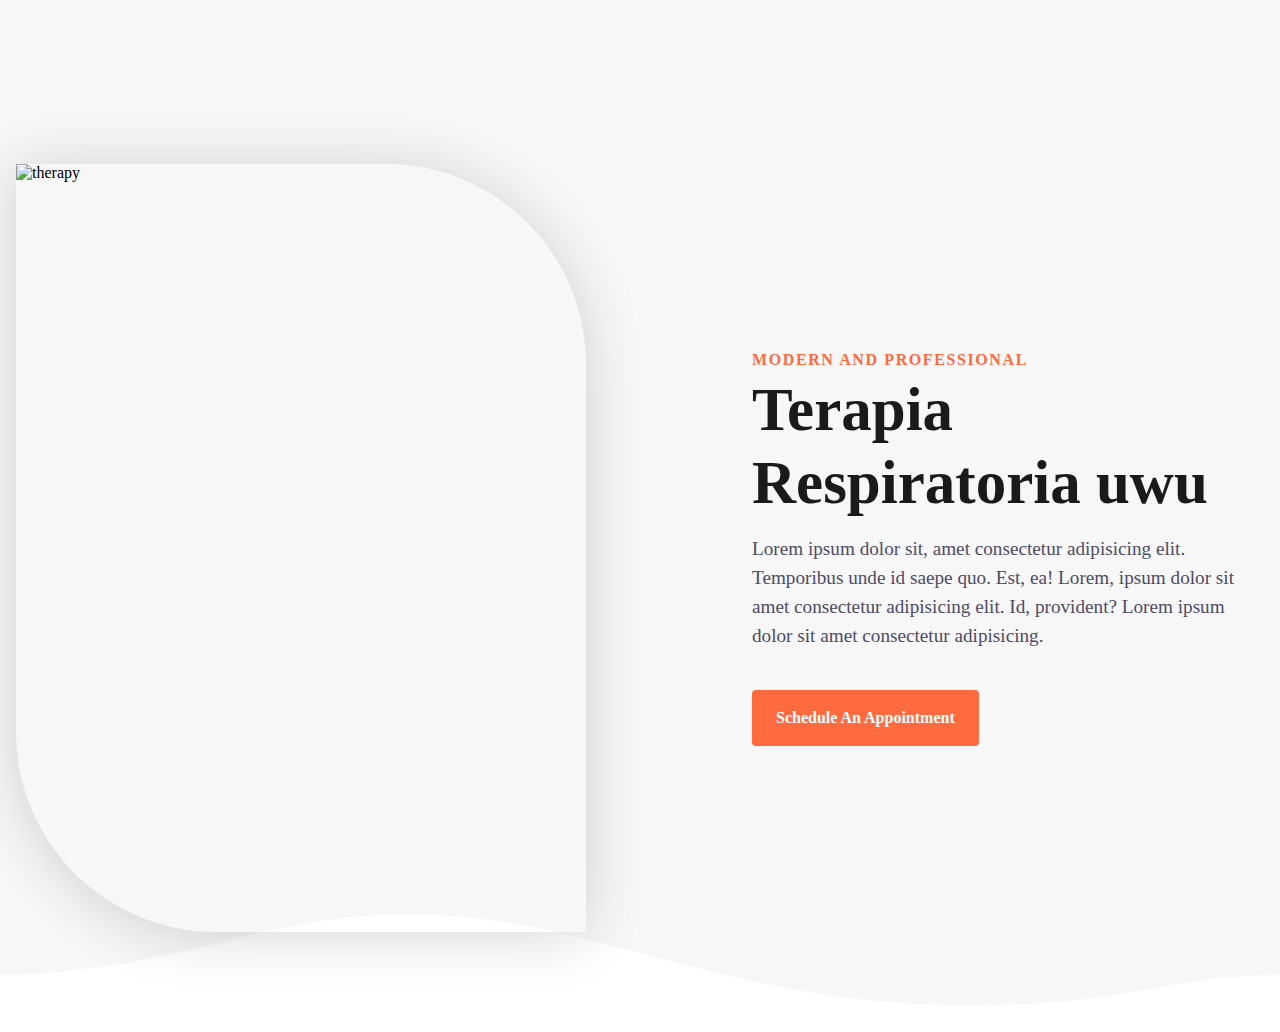
==== index.html @ 9f810e96 "Template starter code" ====
<!DOCTYPE html>
<html lang="en">
  <head>
    <meta charset="UTF-8">
    <meta name="viewport" content="width=device-width, initial-scale=1.0">
    <meta http-equiv="X-UA-Compatible" content="ie=edge">
    <title>My Website</title>
    <link rel="stylesheet" href="./css/core.css" type="text/css">
    <link rel="stylesheet" href="./css/hero.css" type="text/css">
    <link rel="icon" href="./favicon.ico" type="image/x-icon">
  </head>
  <body>
    <main>
        <!-- ============================================ -->
        <!--                    Hero                      -->
        <!-- ============================================ -->

        <section id="hero-856">
            <div class="cs-container">
                <div class="cs-content">
                    <span class="cs-topper">Modern and Professional</span>
                    <h1 class="cs-title">Terapia Respiratoria uwu</h1>
                    <p class="cs-text">
                        Lorem ipsum dolor sit, amet consectetur adipisicing elit. Temporibus unde id saepe quo. Est, ea! Lorem, ipsum dolor sit amet consectetur adipisicing elit. Id, provident? Lorem ipsum dolor sit amet consectetur adipisicing.
                    </p>
                    <a href="" class="cs-button-solid">Schedule An Appointment</a>
                </div>
                <!--Hero Image-->
                <picture class="cs-picture">
                    <!--Mobile-->
                    <source media="(max-width: 600px)" srcset="https://csimg.nyc3.cdn.digitaloceanspaces.com/Images%2FPeople%2Ftherapy.jpg">
                    <!--Tablet-->
                    <source media="(min-width: 601px)" srcset="https://csimg.nyc3.cdn.digitaloceanspaces.com/Images%2FPeople%2Ftherapy.jpg">
                    <!--Desktop-->
                    <source media="(min-width: 1024px)" srcset="https://csimg.nyc3.cdn.digitaloceanspaces.com/Images%2FPeople%2Ftherapy.jpg">
                    <img aria-hidden="true" decoding="async" src="https://csimg.nyc3.cdn.digitaloceanspaces.com/Images%2FPeople%2Ftherapy.jpg" alt="therapy" width="570" height="701">
                    </picture>
            </div>
            <!--Change the svg path fill color to whatever color the section below is so you can match it and create the illusion it is all one piece-->
            <svg class="cs-wave" width="1920" height="179" viewBox="0 0 1920 179" fill="none" xmlns="http://www.w3.org/2000/svg">
                <path fill-rule="evenodd" clip-rule="evenodd" d="M1920 179V91.3463C1835.33 91.3463 1715.47 76.615 1549.2 32.9521C1299.48 -32.3214 1132.77 12.1006 947.32 61.5167C810.762 97.9044 664.042 137 466.533 137C331.607 137 256.468 123.447 188.082 111.113C130.974 100.812 78.5746 91.3609 0 91.3609V179H1920Z" fill="white"/>
            </svg>
        </section>      
    </main>

    <script src="index.js"></script>
  </body>
</html>
---- css/core.css ----
:root {
    /* Add these styles to your global stylesheet, which is used across all site pages. You only need to do this once. All elements in the library derive their variables and base styles from this central sheet, simplifying site-wide edits. For instance, if you want to modify how your h2's appear across the site, you just update it once in the global styles, and the changes apply everywhere. */
    --primary: #ff6a3e;
    --primaryLight: #ffba43;
    --secondary: #ffba43;
    --secondaryLight: #ffba43;
    --headerColor: #1a1a1a;
    --bodyTextColor: #4e4b66;
    --bodyTextColorWhite: #fafbfc;
    /* 13px - 16px */
    --topperFontSize: clamp(0.8125rem, 1.6vw, 1rem);
    /* 31px - 49px */
    --headerFontSize: clamp(1.9375rem, 3.9vw, 3.0625rem);
    --bodyFontSize: 1rem;
    /* 60px - 100px top and bottom */
    --sectionPadding: clamp(3.75rem, 7.82vw, 6.25rem) 1rem;
}

body {
    margin: 0;
    padding: 0;
}

*, *:before, *:after {
    /* prevents padding from affecting height and width */
    box-sizing: border-box;
}
.cs-topper {
    font-size: var(--topperFontSize);
    line-height: 1.2em;
    text-transform: uppercase;
    text-align: inherit;
    letter-spacing: .1em;
    font-weight: 700;
    color: var(--primary);
    margin-bottom: 0.25rem;
    display: block;
}

.cs-title {
    font-size: var(--headerFontSize);
    font-weight: 900;
    line-height: 1.2em;
    text-align: inherit;
    max-width: 43.75rem;
    margin: 0 0 1rem 0;
    color: var(--headerColor);
    position: relative;
}

.cs-text {
    font-size: var(--bodyFontSize);
    line-height: 1.5em;
    text-align: inherit;
    width: 100%;
    max-width: 40.625rem;
    margin: 0;
    color: var(--bodyTextColor);
}
---- css/hero.css ----
/*-- -------------------------- -->
<---            Hero            -->
<--- -------------------------- -*/

/* Mobile - 360px */
@media only screen and (min-width: 0rem) {
  #hero-856 {
    /* centers button */
    text-align: center;
    /* 116px - 164px top */
    /* 60px - 100px  bottom */
    padding: clamp(7.25rem, 16.82vw, 10.25rem) 1rem clamp(3.75rem, 7.82vw, 6.25rem);
    background-color: #f7f7f7;
    /* clips the svg wave from overflowing */
    overflow: hidden;
    position: relative;
    z-index: 1;
  }
  #hero-856 .cs-container {
    width: 100%;
    max-width: 80rem;
    margin: auto;
    display: flex;
    justify-content: center;
    align-items: center;
    flex-direction: column;
    gap: 3rem;
  }
  #hero-856 .cs-content {
    max-width: 39.375rem;
    display: flex;
    justify-content: center;
    align-items: center;
    flex-direction: column;
  }
  #hero-856 .cs-topper {
    font-size: 1rem;
    line-height: 1.2em;
    text-transform: uppercase;
    text-align: inherit;
    letter-spacing: 0.1em;
    font-weight: 700;
    color: var(--primary);
    margin-bottom: 0.25rem;
    display: block;
  }
  #hero-856 .cs-title {
    /* 39px - 61px */
    font-size: clamp(2.4375rem, 5vw, 3.8125rem);
    font-weight: 900;
    line-height: 1.2em;
    text-align: center;
    /* 23 characters including spaces wide */
    max-width: 23ch;
    margin: 0 0 1rem 0;
    color: var(--headerColor);
    position: relative;
  }
  #hero-856 .cs-text {
    /* 16px - 20px */
    font-size: clamp(1rem, 1.5vw, 1.25rem);
    line-height: 1.5em;
    text-align: center;
    width: 100%;
    max-width: 33.1875rem;
    /* 28px - 40px */
    margin: 0 0 clamp(1.75rem, 3.92vw, 2.5rem) 0;
    color: var(--bodyTextColor);
  }
  #hero-856 .cs-button-solid {
    font-size: 1rem;
    /* 46px - 56px */
    line-height: clamp(2.875rem, 5.5vw, 3.5rem);
    text-decoration: none;
    font-weight: 700;
    text-align: center;
    margin: 0;
    color: #fff;
    min-width: 9.375rem;
    padding: 0 1.5rem;
    background-color: var(--primary);
    border-radius: 0.25rem;
    display: inline-block;
    position: relative;
    z-index: 1;
    /* prevents padding from adding to the width */
    box-sizing: border-box;
  }
  #hero-856 .cs-button-solid:before {
    content: "";
    position: absolute;
    height: 100%;
    width: 0%;
    background: #000;
    opacity: 1;
    top: 0;
    left: 0;
    z-index: -1;
    border-radius: 0.25rem;
    transition: width 0.3s;
  }
  #hero-856 .cs-button-solid:hover:before {
    width: 100%;
  }
  #hero-856 .cs-picture {
    width: 100%;
    max-width: 35.625rem;
    /* 400px - 712px */
    height: clamp(25rem, 95vw, 44.5rem);
    /* 100px - 200px */
    border-radius: 0 clamp(6.25rem, 17vw, 12.5rem) 0 clamp(6.25rem, 17vw, 12.5rem);
    box-shadow: 0px 4px 60px rgba(0, 0, 0, 0.16);
    /* clips the img tag corners */
    overflow: hidden;
    display: block;
    position: relative;
  }
  #hero-856 .cs-picture img {
    position: absolute;
    top: 0;
    left: 0;
    height: 100%;
    width: 100%;
    /* makes image act as a background image */
    object-fit: cover;
    /* ensures the top of the images is at the top of the container, no heads getting cut off */
    object-position: top;
  }
  #hero-856 .cs-wave {
    /* we're stretching the svg wider than the viewport so it's taller and has more of a presence */
    width: 320%;
    height: auto;
    display: block;
    position: absolute;
    left: 50%;
    bottom: -1px;
    transform: translateX(-50%);
    z-index: -1;
  }
}
/* Small Desktop - 1024px */
@media only screen and (min-width: 64rem) {
  #hero-856 {
    text-align: left;
  }
  #hero-856 .cs-container {
    flex-direction: row;
    justify-content: space-between;
  }
  #hero-856 .cs-content {
    width: 40vw;
    /* prevents flex-box from squishing it */
    flex: none;
    align-items: flex-start;
    /* sends it to the right in the 2nd position */
    order: 2;
  }
  #hero-856 .cs-title,
  #hero-856 .cs-text {
    text-align: left;
  }
  #hero-856 .cs-picture {
    /* 623px - 814px */
    height: clamp(38.9375rem, 60vw, 50.875rem);
  }
  #hero-856 .cs-wave {
    width: 100%;
    left: 0;
    /* flips it horizontally */
    transform: scaleX(-1);
  }
}
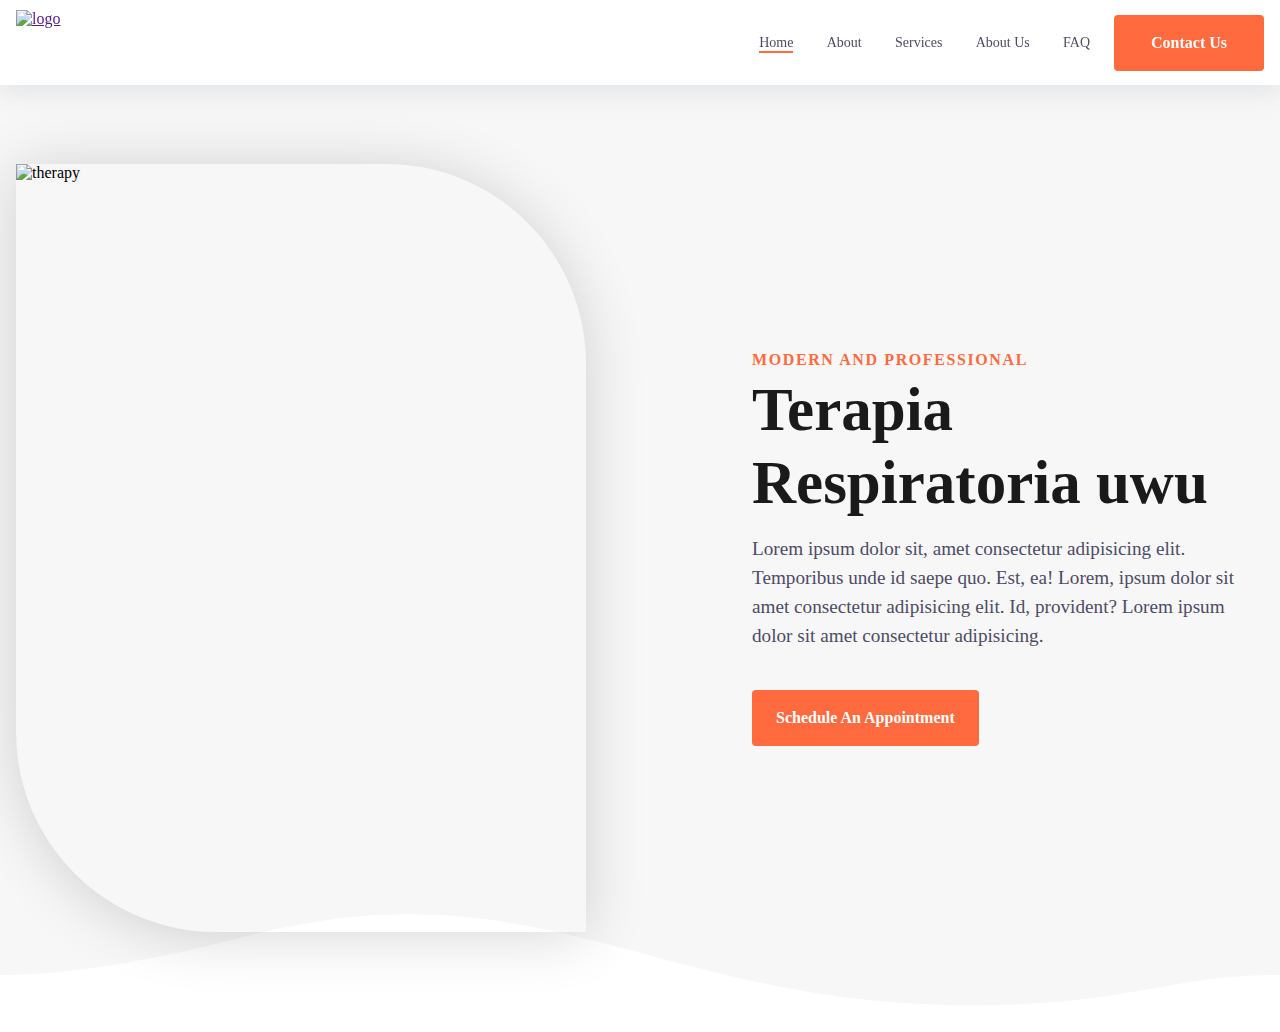
==== commit 5365a1f3: "Implement navbar" ====
--- a/index.html
+++ b/index.html
@@ -6,10 +6,71 @@
     <meta http-equiv="X-UA-Compatible" content="ie=edge">
     <title>My Website</title>
     <link rel="stylesheet" href="./css/core.css" type="text/css">
+    <link rel="stylesheet" href="./css/navbar.css" type="text/css">
     <link rel="stylesheet" href="./css/hero.css" type="text/css">
     <link rel="icon" href="./favicon.ico" type="image/x-icon">
   </head>
   <body>
+    <!-- ============================================ -->
+    <!--                 Navigation                   -->
+    <!-- ============================================ -->
+
+    <header id="cs-navigation">
+      <div class="cs-container">
+          <!--Nav Logo-->
+          <a href="" class="cs-logo" aria-label="back to home">
+              <img src="https://csimg.nyc3.cdn.digitaloceanspaces.com/Icons%2Flogo-black.svg" alt="logo" width="210" height="29" aria-hidden="true" decoding="async">
+          </a>
+          <!--Navigation List-->
+          <nav class="cs-nav" role="navigation">
+              <!--Mobile Nav Toggle-->
+              <button class="cs-toggle" aria-label="mobile menu toggle">
+                  <div class="cs-box" aria-hidden="true">
+                      <span class="cs-line cs-line1" aria-hidden="true"></span>
+                      <span class="cs-line cs-line2" aria-hidden="true"></span>
+                      <span class="cs-line cs-line3" aria-hidden="true"></span>
+                  </div>
+              </button>
+              <!-- We need a wrapper div so we can set a fixed height on the cs-ul in case the nav list gets too long from too many dropdowns being opened and needs to have an overflow scroll. This wrapper acts as the background so it can go the full height of the screen and not cut off any overflowing nav items while the cs-ul stops short of the bottom of the screen, which keeps all nav items in view no matter how mnay there are-->
+              <div class="cs-ul-wrapper">
+                  <ul id="cs-expanded" class="cs-ul" aria-expanded="false">
+                      <li class="cs-li">
+                          <a href="" class="cs-li-link cs-active">
+                              Home
+                          </a>
+                      </li>
+                      <li class="cs-li">
+                          <a href="" class="cs-li-link">
+                              About
+                          </a>
+                      </li>
+                      <li class="cs-li">
+                          <a href="" class="cs-li-link">
+                              Services
+                          </a>
+                      </li>
+                      <li class="cs-li">
+                          <a href="" class="cs-li-link">
+                              About Us
+                          </a>
+                      </li>
+                      <li class="cs-li">
+                          <a href="" class="cs-li-link">
+                              FAQ
+                          </a>
+                      </li>
+                  </ul>
+              </div>
+          </nav>
+          <a href="" class="cs-button-solid cs-nav-button">Contact Us</a>
+          <!--Dark Mode toggle, uncomment button code if you want to enable a dark mode toggle-->
+          <!-- <button id="dark-mode-toggle" aria-label="dark mode toggle">
+              <svg class="cs-moon" xmlns="http://www.w3.org/2000/svg" viewBox="0 0 480 480" style="enable-background:new 0 0 480 480" xml:space="preserve"><path d="M459.782 347.328c-4.288-5.28-11.488-7.232-17.824-4.96-17.76 6.368-37.024 9.632-57.312 9.632-97.056 0-176-78.976-176-176 0-58.4 28.832-112.768 77.12-145.472 5.472-3.712 8.096-10.4 6.624-16.832S285.638 2.4 279.078 1.44C271.59.352 264.134 0 256.646 0c-132.352 0-240 107.648-240 240s107.648 240 240 240c84 0 160.416-42.688 204.352-114.176 3.552-5.792 3.04-13.184-1.216-18.496z"/></svg>
+              <img class="cs-sun" aria-hidden="true" src="https://csimg.nyc3.cdn.digitaloceanspaces.com/Icons%2Fsun.svg" decoding="async" alt="moon" width="15" height="15">
+          </button> -->
+      </div>
+    </header>
+
     <main>
         <!-- ============================================ -->
         <!--                    Hero                      -->
@@ -28,12 +89,12 @@
                 <!--Hero Image-->
                 <picture class="cs-picture">
                     <!--Mobile-->
-                    <source media="(max-width: 600px)" srcset="https://csimg.nyc3.cdn.digitaloceanspaces.com/Images%2FPeople%2Ftherapy.jpg">
+                    <source media="(max-width: 600px)" srcset="./images/hero-856.jpg">
                     <!--Tablet-->
-                    <source media="(min-width: 601px)" srcset="https://csimg.nyc3.cdn.digitaloceanspaces.com/Images%2FPeople%2Ftherapy.jpg">
+                    <source media="(min-width: 601px)" srcset="./images/hero-856.jpg">
                     <!--Desktop-->
-                    <source media="(min-width: 1024px)" srcset="https://csimg.nyc3.cdn.digitaloceanspaces.com/Images%2FPeople%2Ftherapy.jpg">
-                    <img aria-hidden="true" decoding="async" src="https://csimg.nyc3.cdn.digitaloceanspaces.com/Images%2FPeople%2Ftherapy.jpg" alt="therapy" width="570" height="701">
+                    <source media="(min-width: 1024px)" srcset="./images/hero-856.jpg">
+                    <img aria-hidden="true" decoding="async" src="./images/hero-856.jpg" alt="therapy" width="570" height="701">
                     </picture>
             </div>
             <!--Change the svg path fill color to whatever color the section below is so you can match it and create the illusion it is all one piece-->
@@ -43,6 +104,7 @@
         </section>      
     </main>
 
-    <script src="index.js"></script>
+    <script src="./JS/navbar.js"></script>
   </body>
 </html>
+
--- a/css/navbar.css
+++ b/css/navbar.css
@@ -0,0 +1,371 @@
+/*-- -------------------------- -->
+<---          Navbar            -->
+<--- -------------------------- -*/
+
+/*-- -------------------------- -->
+<---     Mobile Navigation      -->
+<--- -------------------------- -*/
+/* Mobile - 1023px */
+@media only screen and (max-width: 63.9375rem) {
+  body.cs-open {
+    overflow: hidden;
+  }
+  #cs-navigation {
+    width: 100%;
+    /* prevents padding and border from affecting height and width */
+    box-sizing: border-box;
+    padding: 0.75rem 1rem;
+    background-color: #fff;
+    box-shadow: rgba(149, 157, 165, 0.2) 0px 8px 24px;
+    position: fixed;
+    z-index: 10000;
+  }
+  #cs-navigation:before {
+    content: "";
+    width: 100%;
+    height: 0vh;
+    background: rgba(0, 0, 0, 0.6);
+    opacity: 0;
+    display: block;
+    position: absolute;
+    top: 100%;
+    right: 0;
+    z-index: -1100;
+    transition: height 0.5s, opacity 0.5s;
+    -webkit-backdrop-filter: blur(10px);
+    backdrop-filter: blur(10px);
+  }
+  #cs-navigation.cs-active:before {
+    height: 150vh;
+    opacity: 1;
+  }
+  #cs-navigation.cs-active .cs-ul-wrapper {
+    opacity: 1;
+    transform: scaleY(1);
+    transition-delay: 0.15s;
+  }
+  #cs-navigation.cs-active .cs-li {
+    opacity: 1;
+    transform: translateY(0);
+  }
+  #cs-navigation .cs-container {
+    width: 100%;
+    display: flex;
+    justify-content: flex-end;
+    align-items: center;
+  }
+  #cs-navigation .cs-logo {
+    width: 40%;
+    max-width: 9.125rem;
+    height: 100%;
+    margin: 0 auto 0 0;
+    /* prevents padding and border from affecting height and width */
+    box-sizing: border-box;
+    padding: 0;
+    display: flex;
+    justify-content: center;
+    align-items: center;
+    z-index: 10;
+  }
+  #cs-navigation .cs-logo img {
+    width: 100%;
+    height: 100%;
+    /* ensures the image never overflows the container. It stays contained within it's width and height and expands to fill it then stops once it reaches an edge */
+    object-fit: contain;
+  }
+  #cs-navigation .cs-toggle {
+    /* 44px - 48px */
+    width: clamp(2.75rem, 6vw, 3rem);
+    height: clamp(2.75rem, 6vw, 3rem);
+    margin: 0 0 0 auto;
+    background-color: transparent;
+    border: none;
+    border-radius: 0.25rem;
+    display: flex;
+    justify-content: center;
+    align-items: center;
+  }
+  #cs-navigation .cs-active .cs-line1 {
+    top: 50%;
+    transform: translate(-50%, -50%) rotate(225deg);
+  }
+  #cs-navigation .cs-active .cs-line2 {
+    top: 50%;
+    transform: translate(-50%, -50%) translateY(0) rotate(-225deg);
+    transform-origin: center;
+  }
+  #cs-navigation .cs-active .cs-line3 {
+    opacity: 0;
+    bottom: 100%;
+  }
+  #cs-navigation .cs-box {
+    /* 24px - 28px */
+    width: clamp(1.5rem, 2vw, 1.75rem);
+    /* 14px - 16px */
+    height: clamp(0.875rem, 1.5vw, 1rem);
+    position: relative;
+  }
+  #cs-navigation .cs-line {
+    width: 100%;
+    height: 2px;
+    background-color: #1a1a1a;
+    border-radius: 2px;
+    position: absolute;
+    left: 50%;
+    transform: translateX(-50%);
+  }
+  #cs-navigation .cs-line1 {
+    top: 0;
+    transition: transform 0.5s, top 0.3s, left 0.3s;
+    animation-duration: 0.7s;
+    animation-timing-function: ease;
+    animation-direction: normal;
+    animation-fill-mode: forwards;
+    transform-origin: center;
+  }
+  #cs-navigation .cs-line2 {
+    top: 50%;
+    transform: translateX(-50%) translateY(-50%);
+    transition: top 0.3s, left 0.3s, transform 0.5s;
+    animation-duration: 0.7s;
+    animation-timing-function: ease;
+    animation-direction: normal;
+    animation-fill-mode: forwards;
+  }
+  #cs-navigation .cs-line3 {
+    bottom: 0;
+    transition: bottom 0.3s, opacity 0.3s;
+  }
+  #cs-navigation .cs-ul-wrapper {
+    width: 100%;
+    height: auto;
+    padding-bottom: 2.4em;
+    background-color: #fff;
+    box-shadow: inset rgba(0, 0, 0, 0.2) 0px 8px 24px;
+    opacity: 0;
+    position: absolute;
+    top: 100%;
+    left: 0;
+    z-index: -1;
+    overflow: hidden;
+    transform: scaleY(0);
+    transition: transform 0.4s, opacity 0.3s;
+    transform-origin: top;
+  }
+  #cs-navigation .cs-ul {
+    width: 100%;
+    height: auto;
+    max-height: 65vh;
+    margin: 0;
+    padding: 3rem 0 0 0;
+    display: flex;
+    flex-direction: column;
+    justify-content: flex-start;
+    align-items: center;
+    gap: 1.25rem;
+    overflow: scroll;
+  }
+  #cs-navigation .cs-li {
+    text-align: center;
+    list-style: none;
+    width: 100%;
+    margin-right: 0;
+    opacity: 0;
+    /* transition from these values */
+    transform: translateY(-4.375rem);
+    transition: transform 0.6s, opacity 0.9s;
+  }
+  #cs-navigation .cs-li:nth-of-type(1) {
+    transition-delay: 0.05s;
+  }
+  #cs-navigation .cs-li:nth-of-type(2) {
+    transition-delay: 0.1s;
+  }
+  #cs-navigation .cs-li:nth-of-type(3) {
+    transition-delay: 0.15s;
+  }
+  #cs-navigation .cs-li:nth-of-type(4) {
+    transition-delay: 0.2s;
+  }
+  #cs-navigation .cs-li:nth-of-type(5) {
+    transition-delay: 0.25s;
+  }
+  #cs-navigation .cs-li:nth-of-type(6) {
+    transition-delay: 0.3s;
+  }
+  #cs-navigation .cs-li:nth-of-type(7) {
+    transition-delay: 0.35s;
+  }
+  #cs-navigation .cs-li:nth-of-type(8) {
+    transition-delay: 0.4s;
+  }
+  #cs-navigation .cs-li:nth-of-type(9) {
+    transition-delay: 0.45s;
+  }
+  #cs-navigation .cs-li:nth-of-type(10) {
+    transition-delay: 0.5s;
+  }
+  #cs-navigation .cs-li:nth-of-type(11) {
+    transition-delay: 0.55s;
+  }
+  #cs-navigation .cs-li:nth-of-type(12) {
+    transition-delay: 0.6s;
+  }
+  #cs-navigation .cs-li:nth-of-type(13) {
+    transition-delay: 0.65s;
+  }
+  #cs-navigation .cs-li-link {
+    /* 16px - 24px */
+    font-size: clamp(1rem, 2.5vw, 1.5rem);
+    line-height: 1.2em;
+    text-decoration: none;
+    margin: 0;
+    color: var(--headerColor);
+    display: inline-block;
+    position: relative;
+  }
+  #cs-navigation .cs-li-link:before {
+    /* active state underline */
+    content: "";
+    width: 100%;
+    height: 1px;
+    background: currentColor;
+    opacity: 1;
+    display: none;
+    position: absolute;
+    bottom: -0.125rem;
+    left: 0;
+  }
+  #cs-navigation .cs-li-link.cs-active:before {
+    display: block;
+  }
+  #cs-navigation .cs-button-solid {
+    display: none;
+  }
+}
+/*-- -------------------------- -->
+<---     Desktop Navigation     -->
+<--- -------------------------- -*/
+/* Small Desktop - 1024px */
+@media only screen and (min-width: 64rem) {
+  #cs-navigation {
+    width: 100%;
+    /* prevents padding and border from affecting height and width */
+    box-sizing: border-box;
+    padding: 0 1rem;
+    background-color: #fff;
+    box-shadow: rgba(149, 157, 165, 0.2) 0px 8px 24px;
+    position: fixed;
+    z-index: 10000;
+  }
+  #cs-navigation .cs-container {
+    width: 100%;
+    max-width: 80rem;
+    margin: auto;
+    display: flex;
+    justify-content: flex-end;
+    align-items: center;
+    gap: 1.5rem;
+  }
+  #cs-navigation .cs-toggle {
+    display: none;
+  }
+  #cs-navigation .cs-logo {
+    width: 18.4%;
+    max-width: 21.875rem;
+    height: 4.0625rem;
+    /* margin-right auto pushes everything away from it to the right */
+    margin: 0 auto 0 0;
+    padding: 0;
+    display: flex;
+    justify-content: center;
+    align-items: center;
+    z-index: 100;
+  }
+  #cs-navigation .cs-logo img {
+    width: 100%;
+    height: 100%;
+    /* ensures the image never overflows the container. It stays contained within it's width and height and expands to fill it then stops once it reaches an edge */
+    object-fit: contain;
+  }
+  #cs-navigation .cs-ul {
+    width: 100%;
+    margin: 0;
+    padding: 0;
+    display: flex;
+    justify-content: flex-start;
+    align-items: center;
+    /* 20px - 36px */
+    gap: clamp(1.25rem, 2.6vw, 2.25rem);
+  }
+  #cs-navigation .cs-li {
+    list-style: none;
+    padding: 2rem 0;
+    /* prevent flexbox from squishing it */
+    flex: none;
+  }
+  #cs-navigation .cs-li-link {
+    /* 14px - 16px */
+    font-size: clamp(0.875rem, 1vw, 1rem);
+    line-height: 1.5em;
+    text-decoration: none;
+    margin: 0;
+    color: var(--bodyTextColor);
+    display: block;
+    position: relative;
+  }
+  #cs-navigation .cs-li-link:hover:before {
+    width: 100%;
+  }
+  #cs-navigation .cs-li-link.cs-active:before {
+    width: 100%;
+  }
+  #cs-navigation .cs-li-link:before {
+    /* active state underline */
+    content: "";
+    width: 0%;
+    height: 2px;
+    background: var(--primary);
+    opacity: 1;
+    display: block;
+    position: absolute;
+    bottom: 0rem;
+    left: 0;
+    transition: width 0.3s;
+  }
+  #cs-navigation .cs-button-solid {
+    font-size: 1rem;
+    font-weight: 700;
+    /* 46px - 56px */
+    line-height: clamp(2.875em, 5.5vw, 3.5em);
+    text-align: center;
+    text-decoration: none;
+    min-width: 9.375rem;
+    margin: 0;
+    /* prevents padding from adding to the width */
+    box-sizing: border-box;
+    padding: 0 1.5rem;
+    color: #fff;
+    background-color: var(--primary);
+    border-radius: 0.25rem;
+    display: inline-block;
+    position: relative;
+    z-index: 1;
+  }
+  #cs-navigation .cs-button-solid:before {
+    content: "";
+    width: 0%;
+    height: 100%;
+    background: #000;
+    opacity: 1;
+    border-radius: 0.25rem;
+    position: absolute;
+    top: 0;
+    left: 0;
+    z-index: -1;
+    transition: width 0.3s;
+  }
+  #cs-navigation .cs-button-solid:hover:before {
+    width: 100%;
+  }
+}
--- a/css/hero.css
+++ b/css/hero.css
@@ -170,4 +170,4 @@
     transform: scaleX(-1);
   }
 }
-                                
+                                
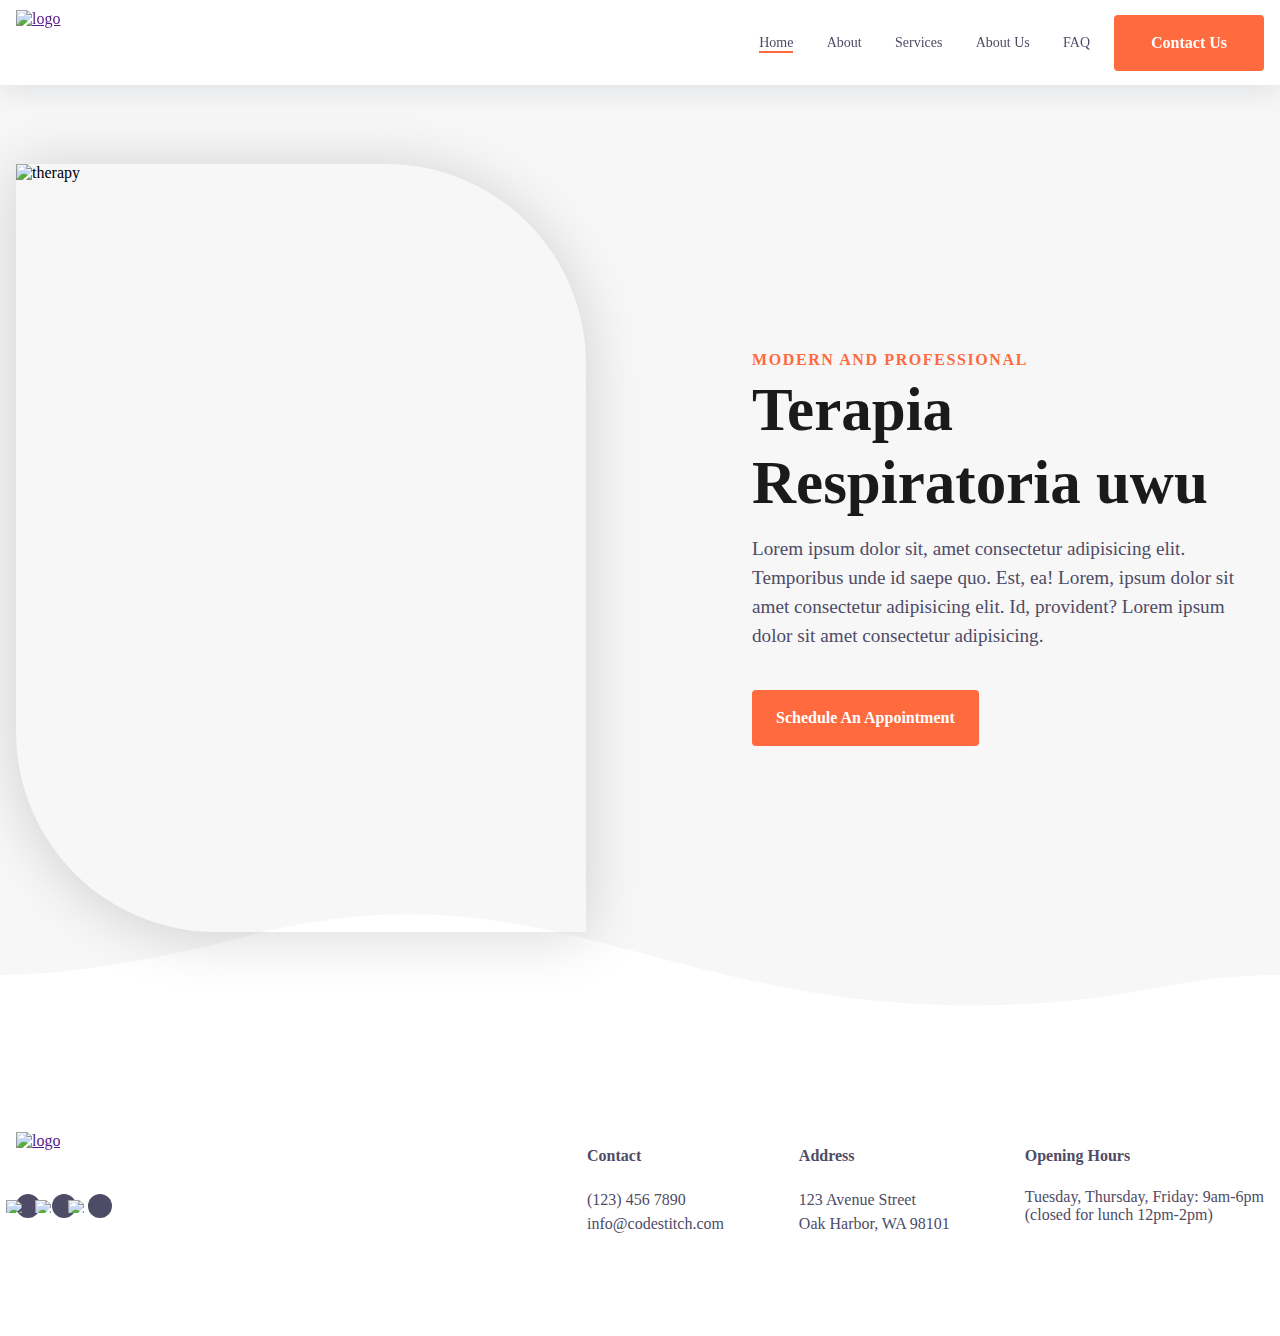
==== commit 8d234cac: "Implement footer" ====
--- a/index.html
+++ b/index.html
@@ -8,6 +8,7 @@
     <link rel="stylesheet" href="./css/core.css" type="text/css">
     <link rel="stylesheet" href="./css/navbar.css" type="text/css">
     <link rel="stylesheet" href="./css/hero.css" type="text/css">
+    <link rel="stylesheet" href="./css/footer.css" type="text/css">
     <link rel="icon" href="./favicon.ico" type="image/x-icon">
   </head>
   <body>
@@ -104,6 +105,68 @@
         </section>      
     </main>
 
+
+    <!-- ============================================ -->
+    <!--                   Footer                     -->
+    <!-- ============================================ -->
+
+    <footer id="cs-footer-274">
+      <div class="cs-container">
+          <!-- Logo Group -->
+          <div class="cs-logo-group">
+              <a aria-label="go back to home" class="cs-logo" href="">
+                  <!-- Remove the light class if you don't need the dark logo -->
+                  <img class="cs-logo-img" aria-hidden="true" loading="lazy" decoding="async" src="https://csimg.nyc3.digitaloceanspaces.com/Footer/logo.svg" alt="logo" width="240" height="32">
+              </a>
+              <div class="cs-social">
+                  <a class="cs-social-link" aria-label="visit google profile" href="">
+                      <img class="cs-social-img" aria-hidden="true" loading="lazy" decoding="async" src="https://csimg.nyc3.digitaloceanspaces.com/Social/google.svg" alt="google" width="11" height="11">
+                  </a>
+                  <a class="cs-social-link" aria-label="visit facebook profile" href="">
+                      <img class="cs-social-img" aria-hidden="true" loading="lazy" decoding="async" src="https://csimg.nyc3.digitaloceanspaces.com/Social/Facebook.svg" alt="facebook" width="6" height="11">
+                  </a>
+                  <a class="cs-social-link" aria-label="visit instagram profile" href="">
+                      <img class="cs-social-img" aria-hidden="true" loading="lazy" decoding="async" src="https://csimg.nyc3.digitaloceanspaces.com/Social/instagram.svg" alt="instagram" width="11" height="11">
+                  </a>
+              </div>
+          </div>
+          <!-- Links -->
+          <ul class="cs-nav">
+              <li class="cs-nav-li">
+                  <span class="cs-header">Contact</span>
+              </li>
+              <li class="cs-nav-li">
+                  <a class="cs-nav-link" href="tel:123-456 7890">(123) 456 7890</a>
+              </li>
+              <li class="cs-nav-li">
+                  <a class="cs-nav-link" href="mailto:info@codestitch.com">info@codestitch.com</a>
+              </li>
+          </ul>
+          <ul class="cs-nav">
+              <li class="cs-nav-li">
+                  <span class="cs-header">Address</span>
+              </li>
+              <li class="cs-nav-li">
+                  <a class="cs-nav-link" href="">123 Avenue Street<br> Oak Harbor, WA 98101</a>
+              </li>
+          </ul>
+          <!-- Contact Info -->
+          <ul class="cs-nav">
+              <li class="cs-nav-li">
+                  <span class="cs-header">Opening Hours</span>
+              </li>
+              <li class="cs-nav-li">
+                  Tuesday, Thursday, Friday: 9am-6pm
+              </li>
+              <li class="cs-nav-li">
+                  ​(closed for lunch 12pm-2pm)
+              </li>
+          </ul>
+      </div>
+    </footer>
+
+
+
     <script src="./JS/navbar.js"></script>
   </body>
 </html>
--- a/css/footer.css
+++ b/css/footer.css
@@ -0,0 +1,157 @@
+/*-- -------------------------- -->
+<---          Footer            -->
+<--- -------------------------- -*/
+
+/* Mobile - 360px */
+@media only screen and (min-width: 0rem) {
+    #cs-footer-274 {
+        padding: var(--sectionPadding);
+        /* Navigation Links */
+    }
+    #cs-footer-274 .cs-container {
+        width: 100%;
+        /* reset on tablet */
+        max-width: 34.375rem;
+        margin: auto;
+        display: flex;
+        justify-content: flex-start;
+        align-items: flex-start;
+        flex-wrap: wrap;
+        column-gap: 5.5rem;
+        row-gap: 2rem;
+    }
+    #cs-footer-274 .cs-logo-group {
+        /* takes up all the space, lets the other ul's wrap below it */
+        width: 100%;
+        position: relative;
+    }
+    #cs-footer-274 .cs-logo-group {
+        /* 44px - 52px */
+        margin-bottom: clamp(2.75rem, 6.8vw, 3.25rem);
+    }
+    #cs-footer-274 .cs-logo {
+        /* 210px - 240px */
+        width: clamp(13.125rem, 8vw, 15rem);
+        height: auto;
+        display: block;
+    }
+    #cs-footer-274 .cs-logo-img {
+        width: 100%;
+        height: auto;
+    }
+    #cs-footer-274 .cs-social {
+        display: inline-flex;
+        flex-direction: column;
+        justify-content: flex-start;
+        gap: 0.75rem;
+        position: absolute;
+        top: 0;
+        right: 0;
+    }
+    #cs-footer-274 .cs-social-link {
+        width: 1.5rem;
+        height: 1.5rem;
+        background-color: #4e4b66;
+        border-radius: 50%;
+        display: flex;
+        justify-content: center;
+        align-items: center;
+        position: relative;
+        z-index: 1;
+        transition:
+            transform 0.3s,
+            background-color 0.3s;
+    }
+    #cs-footer-274 .cs-social-link:hover {
+        background-color: var(--primary);
+        transform: translateY(-0.1875rem);
+    }
+    #cs-footer-274 .cs-social-img {
+        height: 0.8125rem;
+        width: auto;
+        display: block;
+    }
+    #cs-footer-274 .cs-nav {
+        padding: 0;
+        margin: 0;
+    }
+    #cs-footer-274 .cs-nav-li {
+        list-style: none;
+        margin: 0;
+        color: var(--bodyTextColor);
+    }
+    #cs-footer-274 .cs-header {
+        font-size: 1rem;
+        line-height: 1.5em;
+        font-weight: 700;
+        /* 16px - 20px */
+        margin-bottom: clamp(1rem, 2.7vw, 1.25rem);
+        color: var(--bodyTextColor);
+        position: relative;
+        display: block;
+    }
+    #cs-footer-274 .cs-nav-link {
+        font-size: 1rem;
+        text-decoration: none;
+        line-height: 1.5em;
+        color: var(--bodyTextColor);
+        position: relative;
+    }
+    #cs-footer-274 .cs-nav-link:before {
+        /* underline */
+        content: "";
+        width: 0%;
+        height: 0.125rem;
+        background: var(--bodyTextColor);
+        opacity: 1;
+        position: absolute;
+        display: block;
+        bottom: -0.125rem;
+        left: 0;
+        transition: width 0.3s;
+    }
+    #cs-footer-274 .cs-nav-link:hover:before {
+        width: 100%;
+    }
+}
+/* Tablet - 768px */
+@media only screen and (min-width: 48rem) {
+    #cs-footer-274 .cs-container {
+        max-width: 80rem;
+        row-gap: 0;
+        /* 44px - 88px */
+        column-gap: clamp(2.75rem, calc(6%), 5.5rem);
+    }
+    #cs-footer-274 .cs-logo-group {
+        display: flex;
+        justify-content: space-between;
+        align-items: flex-start;
+    }
+    #cs-footer-274 .cs-social {
+        flex-direction: row;
+        position: relative;
+        top: auto;
+        right: auto;
+    }
+}
+/* Small Desktop - 1024px */
+@media only screen and (min-width: 64rem) {
+    #cs-footer-274 .cs-container {
+        justify-content: flex-end;
+    }
+    #cs-footer-274 .cs-logo-group {
+        width: auto;
+        margin: 0;
+        /* pushes the rest of the content to the right in a flexbox */
+        margin-right: auto;
+        flex-direction: column;
+    }
+    #cs-footer-274 .cs-logo-img {
+        margin-bottom: 2.75rem;
+    }
+    #cs-footer-274 .cs-nav {
+        margin-top: 0.75rem;
+    }
+}
+
+                                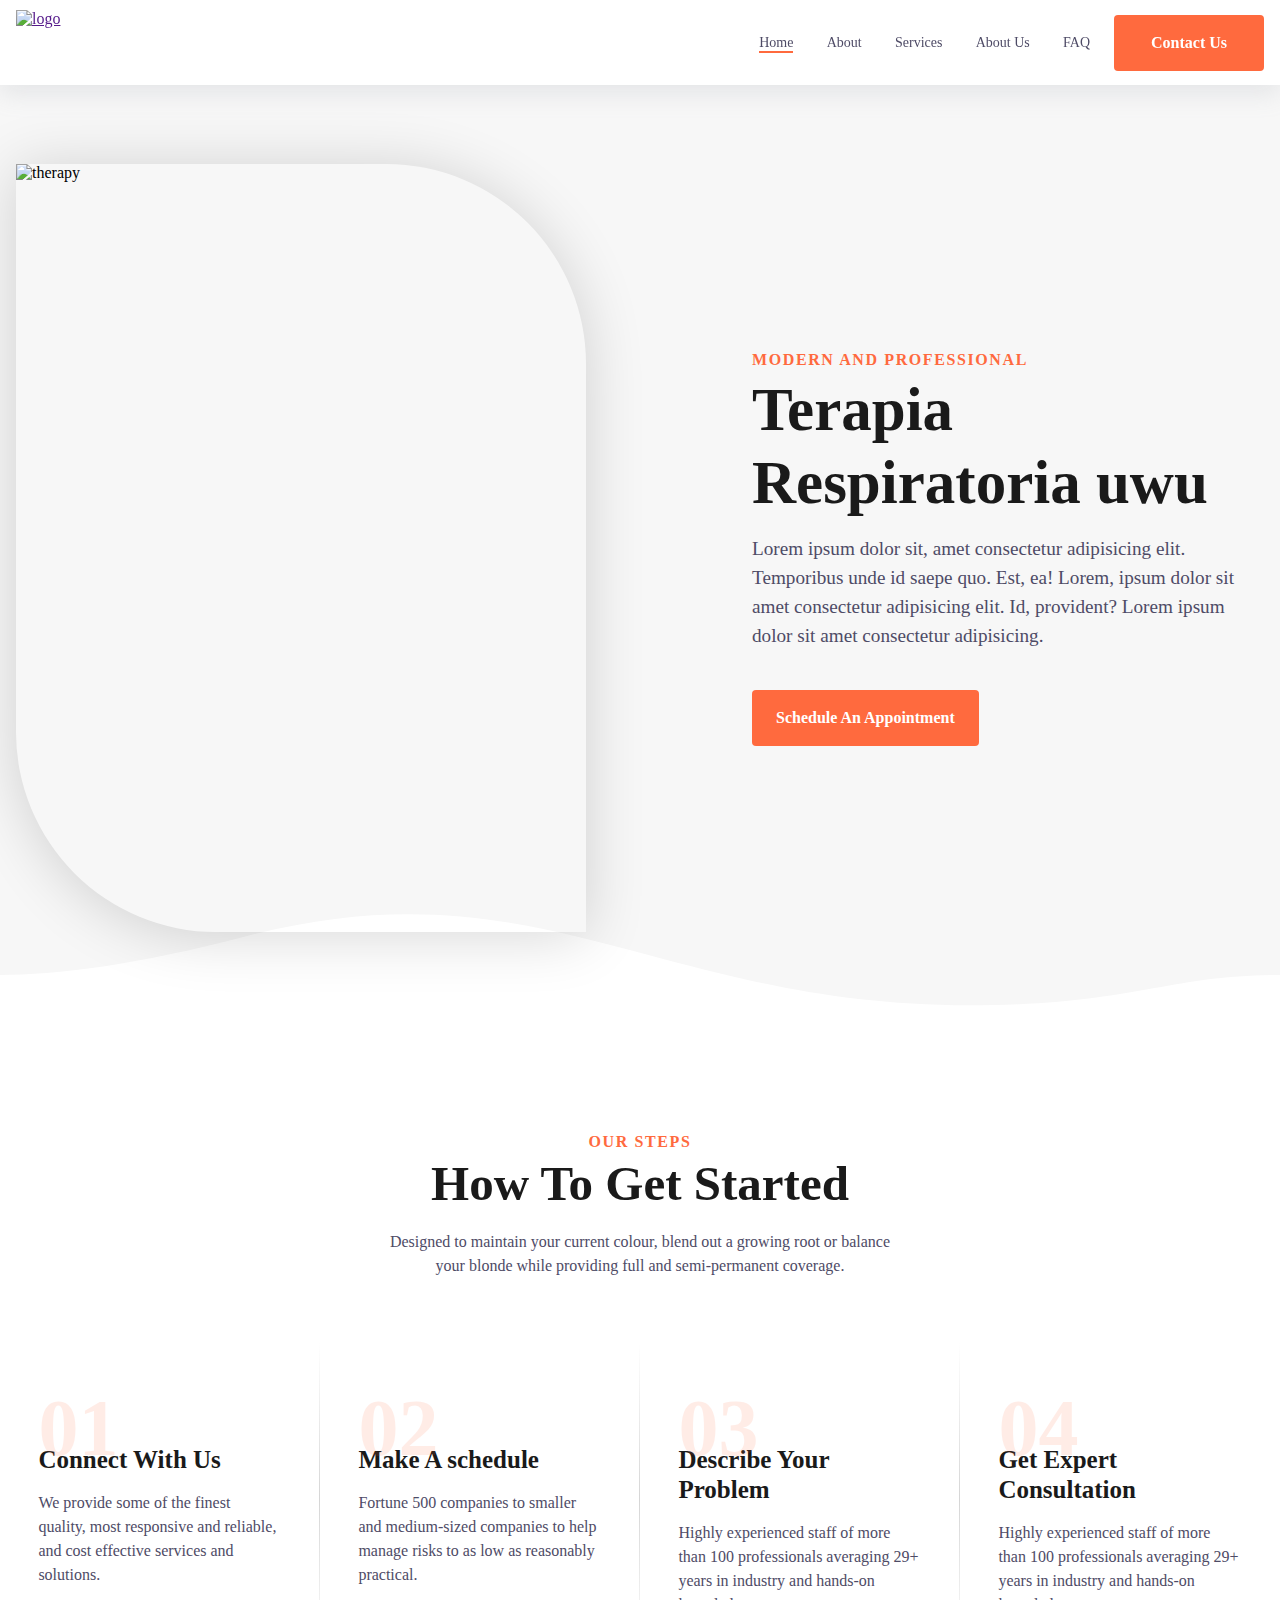
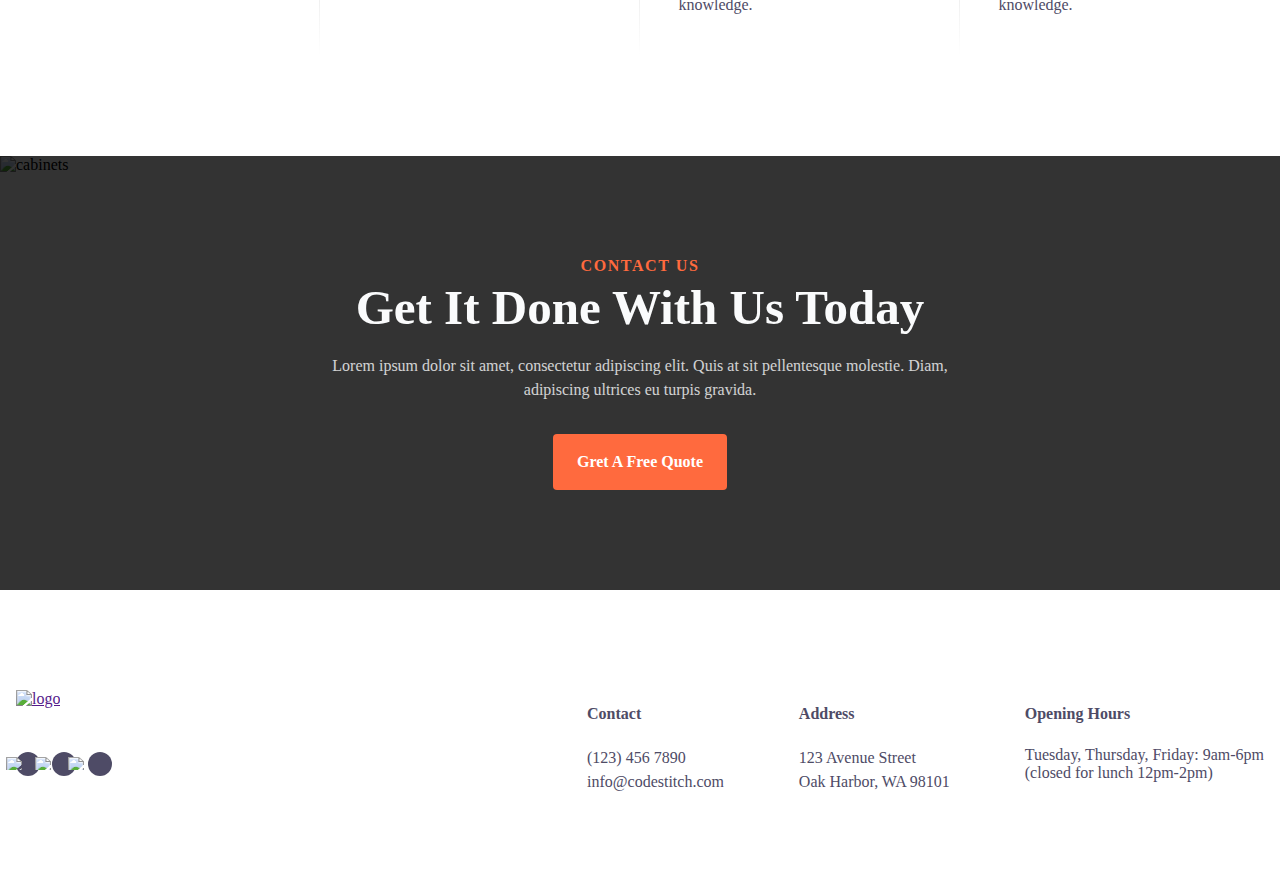
==== commit 82d46ade: "Implement steps and call to action" ====
--- a/index.html
+++ b/index.html
@@ -9,6 +9,8 @@
     <link rel="stylesheet" href="./css/navbar.css" type="text/css">
     <link rel="stylesheet" href="./css/hero.css" type="text/css">
     <link rel="stylesheet" href="./css/footer.css" type="text/css">
+    <link rel="stylesheet" href="./css/steps.css" type="text/css">
+    <link rel="stylesheet" href="./css/cta.css" type="text/css">
     <link rel="icon" href="./favicon.ico" type="image/x-icon">
   </head>
   <body>
@@ -102,7 +104,77 @@
             <svg class="cs-wave" width="1920" height="179" viewBox="0 0 1920 179" fill="none" xmlns="http://www.w3.org/2000/svg">
                 <path fill-rule="evenodd" clip-rule="evenodd" d="M1920 179V91.3463C1835.33 91.3463 1715.47 76.615 1549.2 32.9521C1299.48 -32.3214 1132.77 12.1006 947.32 61.5167C810.762 97.9044 664.042 137 466.533 137C331.607 137 256.468 123.447 188.082 111.113C130.974 100.812 78.5746 91.3609 0 91.3609V179H1920Z" fill="white"/>
             </svg>
-        </section>      
+        </section>
+        
+        <!-- ============================================ -->
+        <!--                   Steps                      -->
+        <!-- ============================================ -->
+
+        <section id="steps-1675">
+          <div class="cs-container">
+              <div class="cs-content">
+                  <span class="cs-topper">Our Steps</span>
+                  <h2 class="cs-title">How To Get Started</h2>
+                  <p class="cs-text">
+                      Designed to maintain your current colour, blend out a growing root or balance your blonde while providing full and semi-permanent coverage.
+                  </p>
+              </div>
+              <ul class="cs-card-group">
+                  <li class="cs-item">
+                      <span class="cs-number">01</span>
+                      <h3 class="cs-h3">Connect With Us</h3>
+                      <p class="cs-item-text">
+                          We provide some of the finest quality, most responsive and reliable, and cost effective services and solutions.
+                      </p>
+                  </li>
+                  <li class="cs-item">
+                      <span class="cs-number">02</span>
+                      <h3 class="cs-h3">Make A schedule</h3>
+                      <p class="cs-item-text">
+                          Fortune 500 companies to smaller and medium-sized companies to help manage risks to as low as reasonably practical.
+                      </p>
+                  </li>
+                  <li class="cs-item">
+                      <span class="cs-number">03</span>
+                      <h3 class="cs-h3">Describe Your Problem</h3>
+                      <p class="cs-item-text">
+                          Highly experienced staff of more than 100 professionals averaging 29+ years in industry and hands-on knowledge.
+                      </p>
+                  </li>
+                  <li class="cs-item">
+                      <span class="cs-number">04</span>
+                      <h3 class="cs-h3">Get Expert Consultation</h3>
+                      <p class="cs-item-text">
+                          Highly experienced staff of more than 100 professionals averaging 29+ years in industry and hands-on knowledge.
+                      </p>
+                  </li>
+              </ul>
+          </div>
+        </section>
+
+        <!-- ============================================ -->
+        <!--                     CTA                      -->
+        <!-- ============================================ -->
+
+        <section id="cta-51">
+          <div class="cs-container">
+              <div class="cs-content">
+                  <span class="cs-topper">Contact Us</span>
+                  <h2 class="cs-title">Get It Done With Us Today</h2>
+                  <p class="cs-text">
+                      Lorem ipsum dolor sit amet, consectetur adipiscing elit. Quis at sit pellentesque molestie.  Diam, adipiscing ultrices eu turpis gravida.
+                  </p>
+                  <a href="" class="cs-button-solid">Gret A Free Quote</a>
+              </div>
+          </div>
+          <!-- Background Image-->
+          <picture class="cs-picture">
+              <source media="(max-width: 600px)" srcset="https://csimg.nyc3.digitaloceanspaces.com/CTA/cabinets-m.jpg">
+              <source media="(min-width: 601px)" srcset="https://csimg.nyc3.digitaloceanspaces.com/CTA/cabinets.jpg">
+              <img loading="lazy" decoding="async" src="https://csimg.nyc3.digitaloceanspaces.com/CTA/cabinets.jpg" alt="cabinets" width="1920" height="1280" aria-hidden="true">
+          </picture>
+        </section>
+
     </main>
 
 
--- a/css/footer.css
+++ b/css/footer.css
@@ -4,154 +4,152 @@
 
 /* Mobile - 360px */
 @media only screen and (min-width: 0rem) {
-    #cs-footer-274 {
-        padding: var(--sectionPadding);
-        /* Navigation Links */
-    }
-    #cs-footer-274 .cs-container {
-        width: 100%;
-        /* reset on tablet */
-        max-width: 34.375rem;
-        margin: auto;
-        display: flex;
-        justify-content: flex-start;
-        align-items: flex-start;
-        flex-wrap: wrap;
-        column-gap: 5.5rem;
-        row-gap: 2rem;
-    }
-    #cs-footer-274 .cs-logo-group {
-        /* takes up all the space, lets the other ul's wrap below it */
-        width: 100%;
-        position: relative;
-    }
-    #cs-footer-274 .cs-logo-group {
-        /* 44px - 52px */
-        margin-bottom: clamp(2.75rem, 6.8vw, 3.25rem);
-    }
-    #cs-footer-274 .cs-logo {
-        /* 210px - 240px */
-        width: clamp(13.125rem, 8vw, 15rem);
-        height: auto;
-        display: block;
-    }
-    #cs-footer-274 .cs-logo-img {
-        width: 100%;
-        height: auto;
-    }
-    #cs-footer-274 .cs-social {
-        display: inline-flex;
-        flex-direction: column;
-        justify-content: flex-start;
-        gap: 0.75rem;
-        position: absolute;
-        top: 0;
-        right: 0;
-    }
-    #cs-footer-274 .cs-social-link {
-        width: 1.5rem;
-        height: 1.5rem;
-        background-color: #4e4b66;
-        border-radius: 50%;
-        display: flex;
-        justify-content: center;
-        align-items: center;
-        position: relative;
-        z-index: 1;
-        transition:
-            transform 0.3s,
-            background-color 0.3s;
-    }
-    #cs-footer-274 .cs-social-link:hover {
-        background-color: var(--primary);
-        transform: translateY(-0.1875rem);
-    }
-    #cs-footer-274 .cs-social-img {
-        height: 0.8125rem;
-        width: auto;
-        display: block;
-    }
-    #cs-footer-274 .cs-nav {
-        padding: 0;
-        margin: 0;
-    }
-    #cs-footer-274 .cs-nav-li {
-        list-style: none;
-        margin: 0;
-        color: var(--bodyTextColor);
-    }
-    #cs-footer-274 .cs-header {
-        font-size: 1rem;
-        line-height: 1.5em;
-        font-weight: 700;
-        /* 16px - 20px */
-        margin-bottom: clamp(1rem, 2.7vw, 1.25rem);
-        color: var(--bodyTextColor);
-        position: relative;
-        display: block;
-    }
-    #cs-footer-274 .cs-nav-link {
-        font-size: 1rem;
-        text-decoration: none;
-        line-height: 1.5em;
-        color: var(--bodyTextColor);
-        position: relative;
-    }
-    #cs-footer-274 .cs-nav-link:before {
-        /* underline */
-        content: "";
-        width: 0%;
-        height: 0.125rem;
-        background: var(--bodyTextColor);
-        opacity: 1;
-        position: absolute;
-        display: block;
-        bottom: -0.125rem;
-        left: 0;
-        transition: width 0.3s;
-    }
-    #cs-footer-274 .cs-nav-link:hover:before {
-        width: 100%;
-    }
+  #cs-footer-274 {
+      padding: var(--sectionPadding);
+      /* Navigation Links */
+  }
+  #cs-footer-274 .cs-container {
+      width: 100%;
+      /* reset on tablet */
+      max-width: 34.375rem;
+      margin: auto;
+      display: flex;
+      justify-content: flex-start;
+      align-items: flex-start;
+      flex-wrap: wrap;
+      column-gap: 5.5rem;
+      row-gap: 2rem;
+  }
+  #cs-footer-274 .cs-logo-group {
+      /* takes up all the space, lets the other ul's wrap below it */
+      width: 100%;
+      position: relative;
+  }
+  #cs-footer-274 .cs-logo-group {
+      /* 44px - 52px */
+      margin-bottom: clamp(2.75rem, 6.8vw, 3.25rem);
+  }
+  #cs-footer-274 .cs-logo {
+      /* 210px - 240px */
+      width: clamp(13.125rem, 8vw, 15rem);
+      height: auto;
+      display: block;
+  }
+  #cs-footer-274 .cs-logo-img {
+      width: 100%;
+      height: auto;
+  }
+  #cs-footer-274 .cs-social {
+      display: inline-flex;
+      flex-direction: column;
+      justify-content: flex-start;
+      gap: 0.75rem;
+      position: absolute;
+      top: 0;
+      right: 0;
+  }
+  #cs-footer-274 .cs-social-link {
+      width: 1.5rem;
+      height: 1.5rem;
+      background-color: #4e4b66;
+      border-radius: 50%;
+      display: flex;
+      justify-content: center;
+      align-items: center;
+      position: relative;
+      z-index: 1;
+      transition:
+          transform 0.3s,
+          background-color 0.3s;
+  }
+  #cs-footer-274 .cs-social-link:hover {
+      background-color: var(--primary);
+      transform: translateY(-0.1875rem);
+  }
+  #cs-footer-274 .cs-social-img {
+      height: 0.8125rem;
+      width: auto;
+      display: block;
+  }
+  #cs-footer-274 .cs-nav {
+      padding: 0;
+      margin: 0;
+  }
+  #cs-footer-274 .cs-nav-li {
+      list-style: none;
+      margin: 0;
+      color: var(--bodyTextColor);
+  }
+  #cs-footer-274 .cs-header {
+      font-size: 1rem;
+      line-height: 1.5em;
+      font-weight: 700;
+      /* 16px - 20px */
+      margin-bottom: clamp(1rem, 2.7vw, 1.25rem);
+      color: var(--bodyTextColor);
+      position: relative;
+      display: block;
+  }
+  #cs-footer-274 .cs-nav-link {
+      font-size: 1rem;
+      text-decoration: none;
+      line-height: 1.5em;
+      color: var(--bodyTextColor);
+      position: relative;
+  }
+  #cs-footer-274 .cs-nav-link:before {
+      /* underline */
+      content: "";
+      width: 0%;
+      height: 0.125rem;
+      background: var(--bodyTextColor);
+      opacity: 1;
+      position: absolute;
+      display: block;
+      bottom: -0.125rem;
+      left: 0;
+      transition: width 0.3s;
+  }
+  #cs-footer-274 .cs-nav-link:hover:before {
+      width: 100%;
+  }
 }
 /* Tablet - 768px */
 @media only screen and (min-width: 48rem) {
-    #cs-footer-274 .cs-container {
-        max-width: 80rem;
-        row-gap: 0;
-        /* 44px - 88px */
-        column-gap: clamp(2.75rem, calc(6%), 5.5rem);
-    }
-    #cs-footer-274 .cs-logo-group {
-        display: flex;
-        justify-content: space-between;
-        align-items: flex-start;
-    }
-    #cs-footer-274 .cs-social {
-        flex-direction: row;
-        position: relative;
-        top: auto;
-        right: auto;
-    }
+  #cs-footer-274 .cs-container {
+      max-width: 80rem;
+      row-gap: 0;
+      /* 44px - 88px */
+      column-gap: clamp(2.75rem, calc(6%), 5.5rem);
+  }
+  #cs-footer-274 .cs-logo-group {
+      display: flex;
+      justify-content: space-between;
+      align-items: flex-start;
+  }
+  #cs-footer-274 .cs-social {
+      flex-direction: row;
+      position: relative;
+      top: auto;
+      right: auto;
+  }
 }
 /* Small Desktop - 1024px */
 @media only screen and (min-width: 64rem) {
-    #cs-footer-274 .cs-container {
-        justify-content: flex-end;
-    }
-    #cs-footer-274 .cs-logo-group {
-        width: auto;
-        margin: 0;
-        /* pushes the rest of the content to the right in a flexbox */
-        margin-right: auto;
-        flex-direction: column;
-    }
-    #cs-footer-274 .cs-logo-img {
-        margin-bottom: 2.75rem;
-    }
-    #cs-footer-274 .cs-nav {
-        margin-top: 0.75rem;
-    }
-}
-
-                                +  #cs-footer-274 .cs-container {
+      justify-content: flex-end;
+  }
+  #cs-footer-274 .cs-logo-group {
+      width: auto;
+      margin: 0;
+      /* pushes the rest of the content to the right in a flexbox */
+      margin-right: auto;
+      flex-direction: column;
+  }
+  #cs-footer-274 .cs-logo-img {
+      margin-bottom: 2.75rem;
+  }
+  #cs-footer-274 .cs-nav {
+      margin-top: 0.75rem;
+  }
+}--- a/css/steps.css
+++ b/css/steps.css
@@ -0,0 +1,130 @@
+/*-- -------------------------- -->
+<---           Steps            -->
+<--- -------------------------- -*/
+
+/* Mobile - 360px */
+@media only screen and (min-width: 0rem) {
+  #steps-1675 {
+    padding: var(--sectionPadding);
+    padding-left: 0;
+    padding-right: 0;
+  }
+  #steps-1675 .cs-container {
+    width: 100%;
+    /* changes to 1920px at tablet */
+    max-width: 36.5rem;
+    margin: auto;
+    display: flex;
+    flex-direction: column;
+    align-items: center;
+    /* 48px - 64px */
+    gap: clamp(3rem, 6vw, 4rem);
+  }
+  #steps-1675 .cs-content {
+    /* set text align to left if content needs to be left aligned */
+    text-align: center;
+    width: 100%;
+    padding: 0 1rem;
+    display: flex;
+    flex-direction: column;
+    /* centers content horizontally, set to flex-start to left align */
+    align-items: center;
+  }
+  #steps-1675 .cs-text {
+    /* Override.  cs-topper cs-title and first cs-text should be removed and put into your global css sheet so it can control every instance of them on your site and is consistent. This selector is a section specific override that stays inside this stitch */
+    max-width: 32.625rem;
+  }
+  #steps-1675 .cs-card-group {
+    margin: 0;
+    padding: 0;
+    display: grid;
+    justify-items: center;
+    align-items: stretch;
+    grid-auto-flow: row;
+  }
+  #steps-1675 .cs-item {
+    list-style: none;
+    /* prevents padding and border from affecting height and width */
+    box-sizing: border-box;
+    padding: 1.5rem;
+    display: flex;
+    flex-direction: column;
+    align-items: flex-start;
+    position: relative;
+    /* bottom border */
+  }
+  #steps-1675 .cs-item::after {
+    content: "";
+    width: 100%;
+    height: 1px;
+    /* to change the color of the bottom border, adjust the second color (at 50%). the first and third will blend the color to transparent */
+    /* note you'll also have to change the color in the tablet media query when the lines go vertical */
+    background: linear-gradient(90deg, rgba(255, 255, 255, 0) 0%, #bababa 50%, rgba(255, 255, 255, 0) 100%);
+    opacity: .6;
+    position: absolute;
+    bottom: 0;
+    left: 0;
+  }
+  #steps-1675 .cs-item:first-of-type {
+    padding-top: 0;
+  }
+  #steps-1675 .cs-item:last-of-type {
+    padding-bottom: 0;
+  }
+  #steps-1675 .cs-item:last-of-type::after {
+    content: none;
+  }
+  #steps-1675 .cs-number {
+    /* 80px - 100px */
+    font-size: clamp(5rem, 1vw, 6.25rem);
+    font-weight: 900;
+    line-height: 1.2em;
+    color: var(--primary);
+    opacity: 0.12;
+    display: block;
+  }
+  #steps-1675 .cs-h3 {
+    /* 20px - 25px */
+    font-size: clamp(1.25rem, 2vw, 1.5625rem);
+    font-weight: 700;
+    line-height: 1.2em;
+    margin: -1.9375rem 0 1rem 0;
+    color: var(--headerColor);
+  }
+  #steps-1675 .cs-item-text {
+    /* 14px - 16px */
+    font-size: clamp(0.875rem, 2vw, 1rem);
+    line-height: 1.5em;
+    text-align: left;
+    margin: 0;
+    color: var(--bodyTextColor);
+  }
+}
+/* Tablet - 768px */
+@media only screen and (min-width: 48rem) {
+  #steps-1675 .cs-container {
+    max-width: 120rem;
+  }
+  #steps-1675 .cs-card-group {
+    grid-template-columns: repeat(4, 1fr);
+    gap: 0;
+  }
+  #steps-1675 .cs-item {
+    /* 24px - 60px */
+    padding: clamp(1.5rem, 3vw, 3.75rem);
+    /* the specificity of the mobile .cs-item means we need to explicitly define the first and last items here, too */
+  }
+  #steps-1675 .cs-item::after {
+    width: 1px;
+    height: 100%;
+    background: linear-gradient(0deg, rgba(255, 255, 255, 0) 0%, #bababa 50%, rgba(255, 255, 255, 0) 100%);
+    opacity: .6;
+    right: 0;
+    left: initial;
+  }
+  #steps-1675 .cs-item:first-of-type,
+  #steps-1675 .cs-item:last-of-type {
+    /* 24px - 60px */
+    padding: clamp(1.5rem, 3vw, 3.75rem);
+  }
+}--- a/css/cta.css
+++ b/css/cta.css
@@ -0,0 +1,107 @@
+/*-- -------------------------- -->
+<---            CTA             -->
+<--- -------------------------- -*/
+
+/* Mobile - 360px */
+@media only screen and (min-width: 0rem) {
+  #cta-51 {
+      padding: var(--sectionPadding);
+      position: relative;
+  }
+  #cta-51 .cs-container {
+      width: 100%;
+      max-width: 80rem;
+      margin: auto;
+      display: flex;
+      flex-direction: column;
+      align-items: center;
+      /* 48px - 64px */
+      gap: clamp(3rem, 6vw, 4rem);
+  }
+  #cta-51 .cs-content {
+      /* set text align to left if content needs to be left aligned */
+      text-align: center;
+      width: 100%;
+      display: flex;
+      flex-direction: column;
+      /* centers content horizontally, set to flex-start to left align */
+      align-items: center;
+  }
+
+  #cta-51 .cs-title {
+      color: var(--bodyTextColorWhite);
+  }
+  #cta-51 .cs-text {
+      margin-bottom: 1rem;
+      color: var(--bodyTextColorWhite);
+      opacity: 0.8;
+  }
+  #cta-51 .cs-text:last-of-type {
+      margin-bottom: 2rem;
+  }
+  #cta-51 .cs-button-solid {
+      font-size: 1rem;
+      /* 46px - 56px */
+      line-height: clamp(2.875rem, 5.5vw, 3.5rem);
+      text-decoration: none;
+      font-weight: 700;
+      text-align: center;
+      margin: 0;
+      color: #fff;
+      min-width: 9.375rem;
+      padding: 0 1.5rem;
+      background-color: var(--primary);
+      border-radius: 0.25rem;
+      display: inline-block;
+      position: relative;
+      z-index: 1;
+      /* prevents padding from adding to the width */
+      box-sizing: border-box;
+  }
+  #cta-51 .cs-button-solid:before {
+      content: "";
+      position: absolute;
+      height: 100%;
+      width: 0%;
+      background: #000;
+      opacity: 1;
+      top: 0;
+      left: 0;
+      z-index: -1;
+      border-radius: 0.25rem;
+      transition: width 0.3s;
+  }
+  #cta-51 .cs-button-solid:hover:before {
+      width: 100%;
+  }
+  #cta-51 .cs-picture {
+      height: 100%;
+      width: 100%;
+      display: block;
+      position: absolute;
+      top: 0;
+      left: 0;
+      z-index: -1;
+  }
+  #cta-51 .cs-picture:before {
+      /* black color overlay */
+      content: "";
+      position: absolute;
+      display: block;
+      height: 100%;
+      width: 100%;
+      background: #000;
+      opacity: 0.8;
+      top: 0;
+      left: 0;
+      z-index: 1;
+  }
+  #cta-51 .cs-picture img {
+      position: absolute;
+      top: 0;
+      left: 0;
+      height: 100%;
+      width: 100%;
+      object-fit: cover;
+  }
+}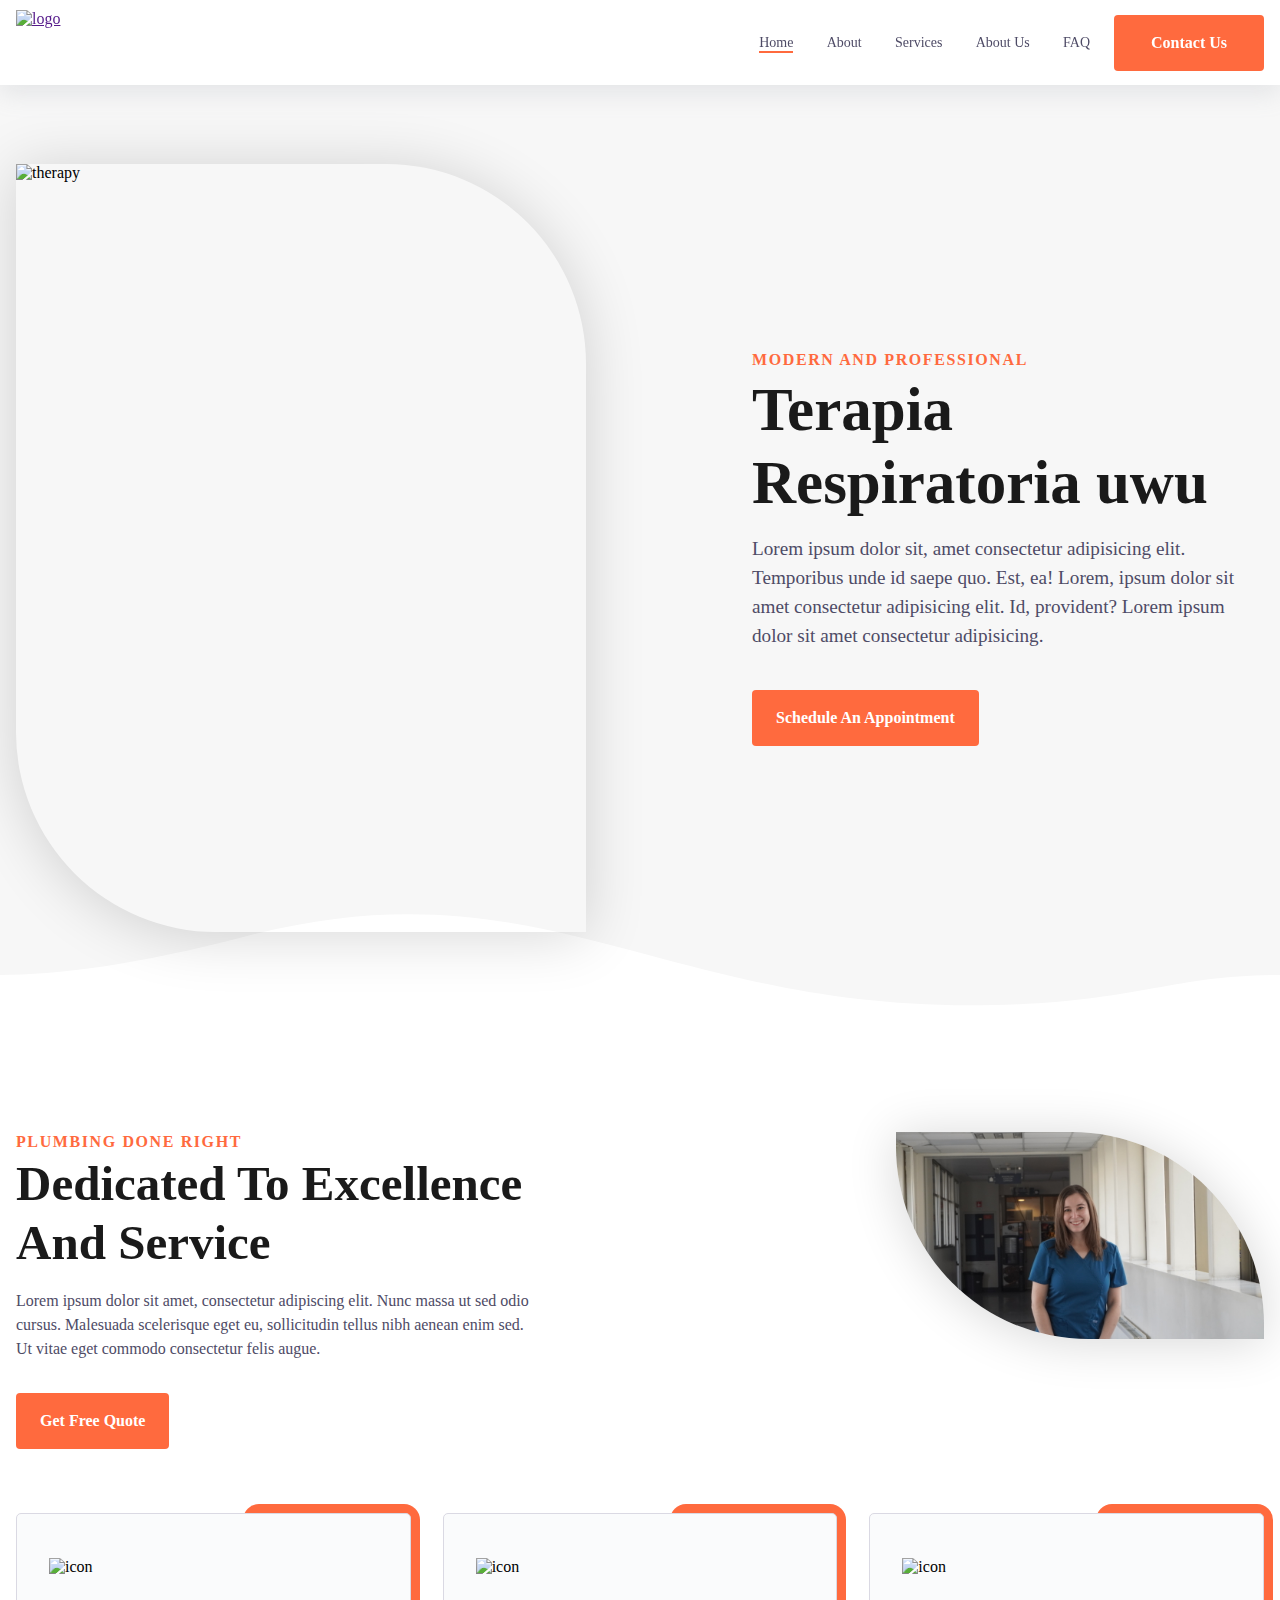
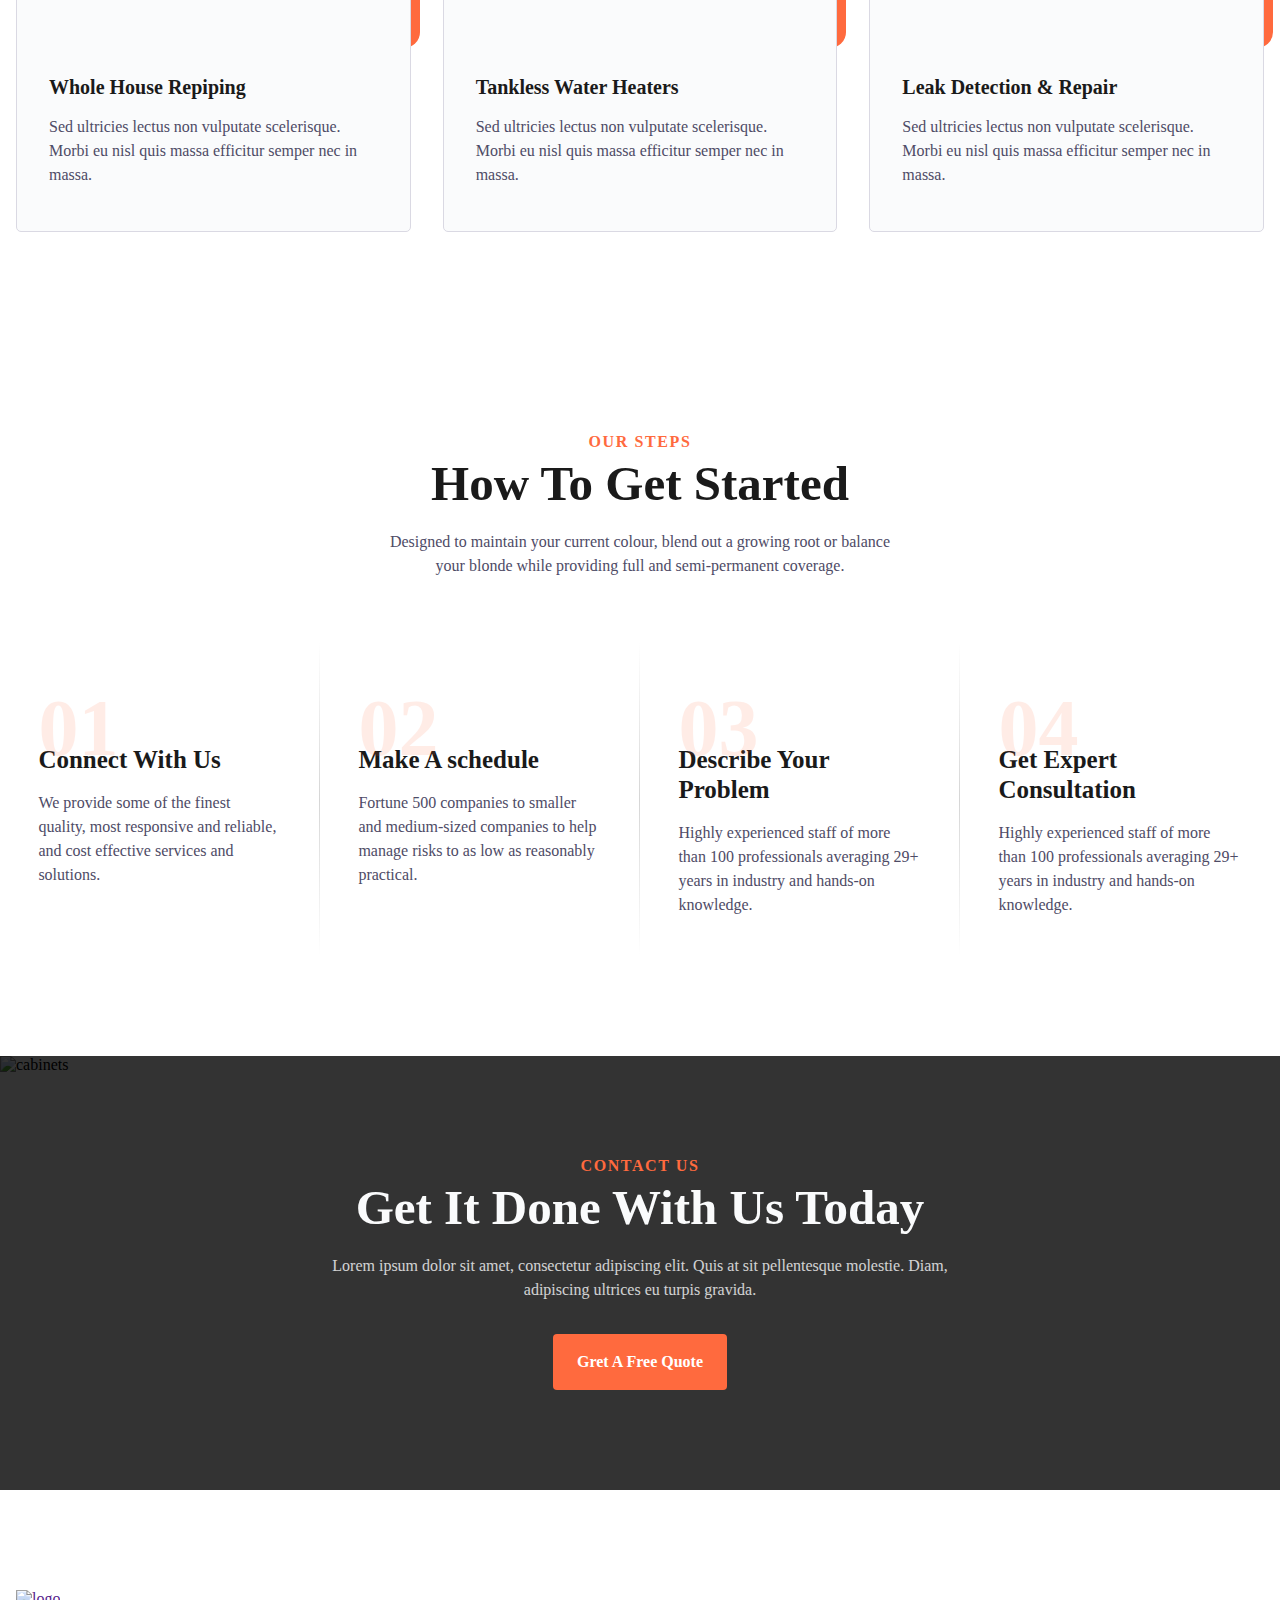
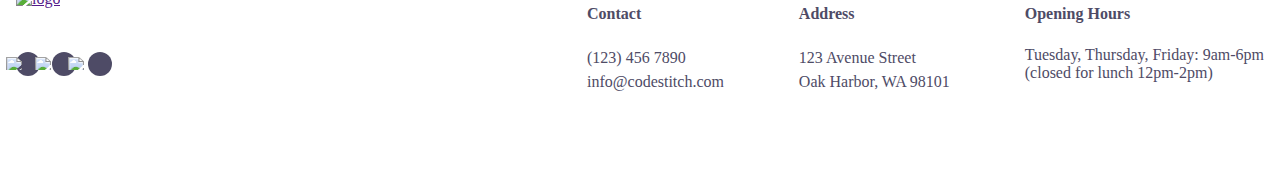
==== commit 02346e7f: "Implement services" ====
--- a/index.html
+++ b/index.html
@@ -8,9 +8,10 @@
     <link rel="stylesheet" href="./css/core.css" type="text/css">
     <link rel="stylesheet" href="./css/navbar.css" type="text/css">
     <link rel="stylesheet" href="./css/hero.css" type="text/css">
-    <link rel="stylesheet" href="./css/footer.css" type="text/css">
+    <link rel="stylesheet" href="./css/services.css" type="text/css">
     <link rel="stylesheet" href="./css/steps.css" type="text/css">
     <link rel="stylesheet" href="./css/cta.css" type="text/css">
+    <link rel="stylesheet" href="./css/footer.css" type="text/css">
     <link rel="icon" href="./favicon.ico" type="image/x-icon">
   </head>
   <body>
@@ -105,6 +106,49 @@
                 <path fill-rule="evenodd" clip-rule="evenodd" d="M1920 179V91.3463C1835.33 91.3463 1715.47 76.615 1549.2 32.9521C1299.48 -32.3214 1132.77 12.1006 947.32 61.5167C810.762 97.9044 664.042 137 466.533 137C331.607 137 256.468 123.447 188.082 111.113C130.974 100.812 78.5746 91.3609 0 91.3609V179H1920Z" fill="white"/>
             </svg>
         </section>
+
+
+        <!-- ============================================ -->
+        <!--                  Services                    -->
+        <!-- ============================================ -->
+
+        <section id="services-218">
+          <div class="cs-container">
+              <div class="cs-content">
+                  <span class="cs-topper">Plumbing done right</span>
+                  <h2 class="cs-title">Dedicated To Excellence And Service</h2>
+                  <p class="cs-text">
+                      Lorem ipsum dolor sit amet, consectetur adipiscing elit. Nunc massa ut sed odio cursus. Malesuada scelerisque eget eu, sollicitudin tellus nibh aenean enim sed. Ut vitae eget commodo consectetur felis augue.
+                  </p>
+                  <a href="/contact.html" class="cs-button-solid">Get Free Quote</a>
+              </div>
+              <ul class="cs-card-group">
+                  <li class="cs-item">
+                      <img class="cs-icon" loading="lazy" decoding="async" src="https://csimg.nyc3.cdn.digitaloceanspaces.com/Icons%2Fpipes.svg" alt="icon" width="77" height="77">
+                      <h3 class="cs-h3">Whole House Repiping</h3>
+                      <p class="cs-item-text">
+                          Sed ultricies lectus non vulputate scelerisque. Morbi eu nisl quis massa efficitur semper nec in massa.
+                      </p>
+                  </li>
+                  <li class="cs-item">
+                      <img class="cs-icon" loading="lazy" decoding="async" src="https://csimg.nyc3.cdn.digitaloceanspaces.com/Icons%2Fpipes.svg" alt="icon" width="77" height="77">
+                      <h3 class="cs-h3">Tankless Water Heaters</h3>
+                      <p class="cs-item-text">
+                          Sed ultricies lectus non vulputate scelerisque. Morbi eu nisl quis massa efficitur semper nec in massa.
+                      </p>
+                  </li>
+                  <li class="cs-item">
+                      <img class="cs-icon" loading="lazy" decoding="async" src="https://csimg.nyc3.cdn.digitaloceanspaces.com/Icons%2Fpipes.svg" alt="icon" width="77" height="77">
+                      <h3 class="cs-h3">Leak Detection & Repair</h3>
+                      <p class="cs-item-text">
+                          Sed ultricies lectus non vulputate scelerisque. Morbi eu nisl quis massa efficitur semper nec in massa.
+                      </p>
+                  </li>
+              </ul>
+              <!-- Floating Watermark -->
+              <img class="cs-watermark" aria-hidden="true" loading="lazy" decoding="async" src="./images/hero-856.JPG" alt="icon" width="100" height="200">
+          </div>
+        </section>
         
         <!-- ============================================ -->
         <!--                   Steps                      -->
--- a/css/services.css
+++ b/css/services.css
@@ -0,0 +1,190 @@
+/*-- -------------------------- -->
+<---         Services           -->
+<--- -------------------------- -*/
+
+/* Mobile */
+@media only screen and (min-width: 0rem) {
+  #services-218 {
+    padding: var(--sectionPadding);
+  }
+
+  #services-218 .cs-container {
+    width: 100%;
+    /* changes to 1280px at tablet */
+    max-width: 34.375rem;
+    margin: auto;
+    display: flex;
+    flex-direction: column;
+    align-items: center;
+    /* 48px - 64px */
+    gap: clamp(3rem, 6vw, 4rem);
+  }
+
+  #services-218 .cs-content {
+    /* set text align to left if content needs to be left aligned */
+    text-align: left;
+    width: 100%;
+    max-width: 32.625rem;
+    margin-right: auto;
+    display: flex;
+    flex-direction: column;
+    /* centers content horizontally, set to flex-start to left align */
+    align-items: flex-start;
+  }
+
+  #services-218 .cs-text {
+    margin-bottom: 1rem;
+  }
+
+  #services-218 .cs-text:last-of-type {
+    margin-bottom: 2rem;
+  }
+
+  #services-218 .cs-button-solid {
+    font-size: 1rem;
+    /* 46px - 56px */
+    line-height: clamp(2.875rem, 5.5vw, 3.5rem);
+    text-decoration: none;
+    font-weight: 700;
+    text-align: center;
+    margin: 0;
+    color: #fff;
+    min-width: 9.375rem;
+    padding: 0 1.5rem;
+    background-color: var(--primary);
+    border-radius: 0.25rem;
+    display: inline-block;
+    position: relative;
+    z-index: 1;
+    /* prevents padding from adding to the width */
+    box-sizing: border-box;
+  }
+
+  #services-218 .cs-button-solid:before {
+    content: "";
+    position: absolute;
+    height: 100%;
+    width: 0%;
+    background: #000;
+    opacity: 1;
+    top: 0;
+    left: 0;
+    z-index: -1;
+    border-radius: 0.25rem;
+    transition: width 0.3s;
+  }
+
+  #services-218 .cs-button-solid:hover:before {
+    width: 100%;
+  }
+
+  #services-218 .cs-card-group {
+    width: 100%;
+    margin: 0;
+    padding: 0;
+    display: flex;
+    justify-content: center;
+    align-items: center;
+    flex-direction: column;
+    gap: 2rem;
+  }
+
+  #services-218 .cs-item {
+    list-style: none;
+    width: 100%;
+    margin-right: 0.625rem;
+    /* padding left and right changes on tablet */
+    padding: 2.75rem 2rem;
+    /* prevents padding and border from affecting height and width */
+    box-sizing: border-box;
+    background-color: #fafbfc;
+    border: 1px solid #dad9e3;
+    border-radius: 0.3125rem;
+    position: relative;
+  }
+
+  #services-218 .cs-item:before {
+    /* top right box */
+    content: "";
+    width: 45%;
+    max-width: 11.25rem;
+    height: 50%;
+    max-height: 9rem;
+    background: var(--primary);
+    border-radius: 1rem;
+    position: absolute;
+    display: block;
+    top: -0.625rem;
+    right: -0.625rem;
+    z-index: -1;
+  }
+
+  #services-218 .cs-icon {
+    /* 60px - 77px */
+    width: clamp(3.75rem, 7.6vw, 4.8125rem);
+    height: auto;
+    margin-bottom: 2.5rem;
+    display: block;
+  }
+
+  #services-218 .cs-h3 {
+    /* 20px - 25px */
+    font-size: clamp(1.25rem, 1.5vw, 1.5625rem);
+    line-height: 1.2em;
+    margin: 0;
+    margin-bottom: 1rem;
+    color: var(--headerColor);
+    font-weight: bold;
+  }
+
+  #services-218 .cs-item-text {
+    font-size: 1rem;
+    line-height: 1.5em;
+    margin: 0;
+    color: var(--bodyTextColor);
+  }
+
+  #services-218 .cs-watermark {
+    display: none;
+  }
+}
+
+/* Tablet */
+@media only screen and (min-width: 48rem) {
+  #services-218 .cs-container {
+    max-width: 80rem;
+    position: relative;
+  }
+
+  #services-218 .cs-content {
+    width: 50%;
+  }
+
+  #services-218 .cs-card-group {
+    display: grid;
+    grid-template-columns: repeat(12, 1fr);
+  }
+
+  #services-218 .cs-item {
+    grid-column: span 4;
+    grid-row: span 1;
+    margin: 0;
+    /* makes each card the same height if you add or remove lines of text */
+    align-self: stretch;
+  }
+
+  #services-218 .cs-watermark {
+    width: 100%;
+    max-width: 23rem;
+    height: max-content;
+    position: absolute;
+    top: 0;
+    right: 0;
+    display: block;
+    box-shadow: 0px 3.3478px 50.2169px rgba(0, 0, 0, 0.16);
+    border-radius: 0 clamp(7.8125rem, 15vw, 12.5rem) 0
+            clamp(7.8125rem, 15vw, 12.5rem);
+    box-sizing: border-box;
+    overflow: hidden;
+  }
+}